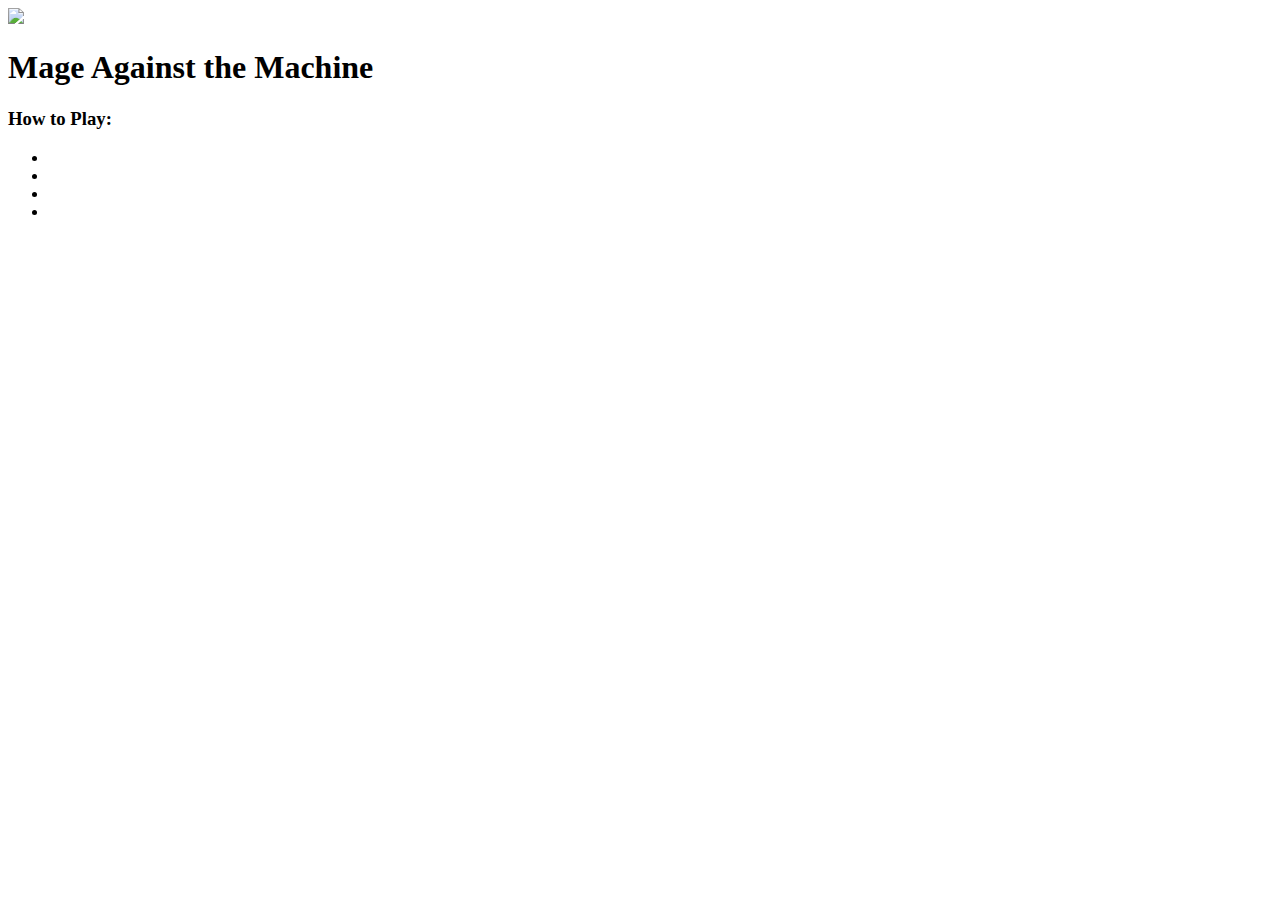
==== index.html @ 9465abf4 "first commit" ====
<!DOCTYPE html>
<html lang="en">
<head>
    <meta charset="UTF-8">
    <meta name="viewport" content="width=device-width, initial-scale=1.0">
    <title>Mage Against The Machine</title>
</head>
<body>
    <main id='wrapper'>
        <div id='assetWrap'>
            <div class="backgrounds" id="layer1"></div>
            <div class="backgrounds" id="layer2"></div>
            <div class="backgrounds" id="layer3"></div>
            <div class="backgrounds" id="layer4"></div>
            <div id='playerContainer'>
                <div id='player'>
                    
                </div>
                <div id='machine'>
                    
                </div>
            </div>
            <div id='portalWrap'>
                <div id='portal'>
                    <img src='#'/>
                </div>
            </div>
            <div class="backgrounds" id="layer5"></div>
        </div>
        <div id='consoleWrap'>
            <div id='console'>
                <h1>Mage Against the Machine</h1>
                <h3>How to Play:</h3>
                <ul id='rules'>
                    <li></li>
                    <li></li>
                    <li></li>
                    <li></li>
                </ul>
                
            </div>
        </div>
    </div>
</body>
</html>
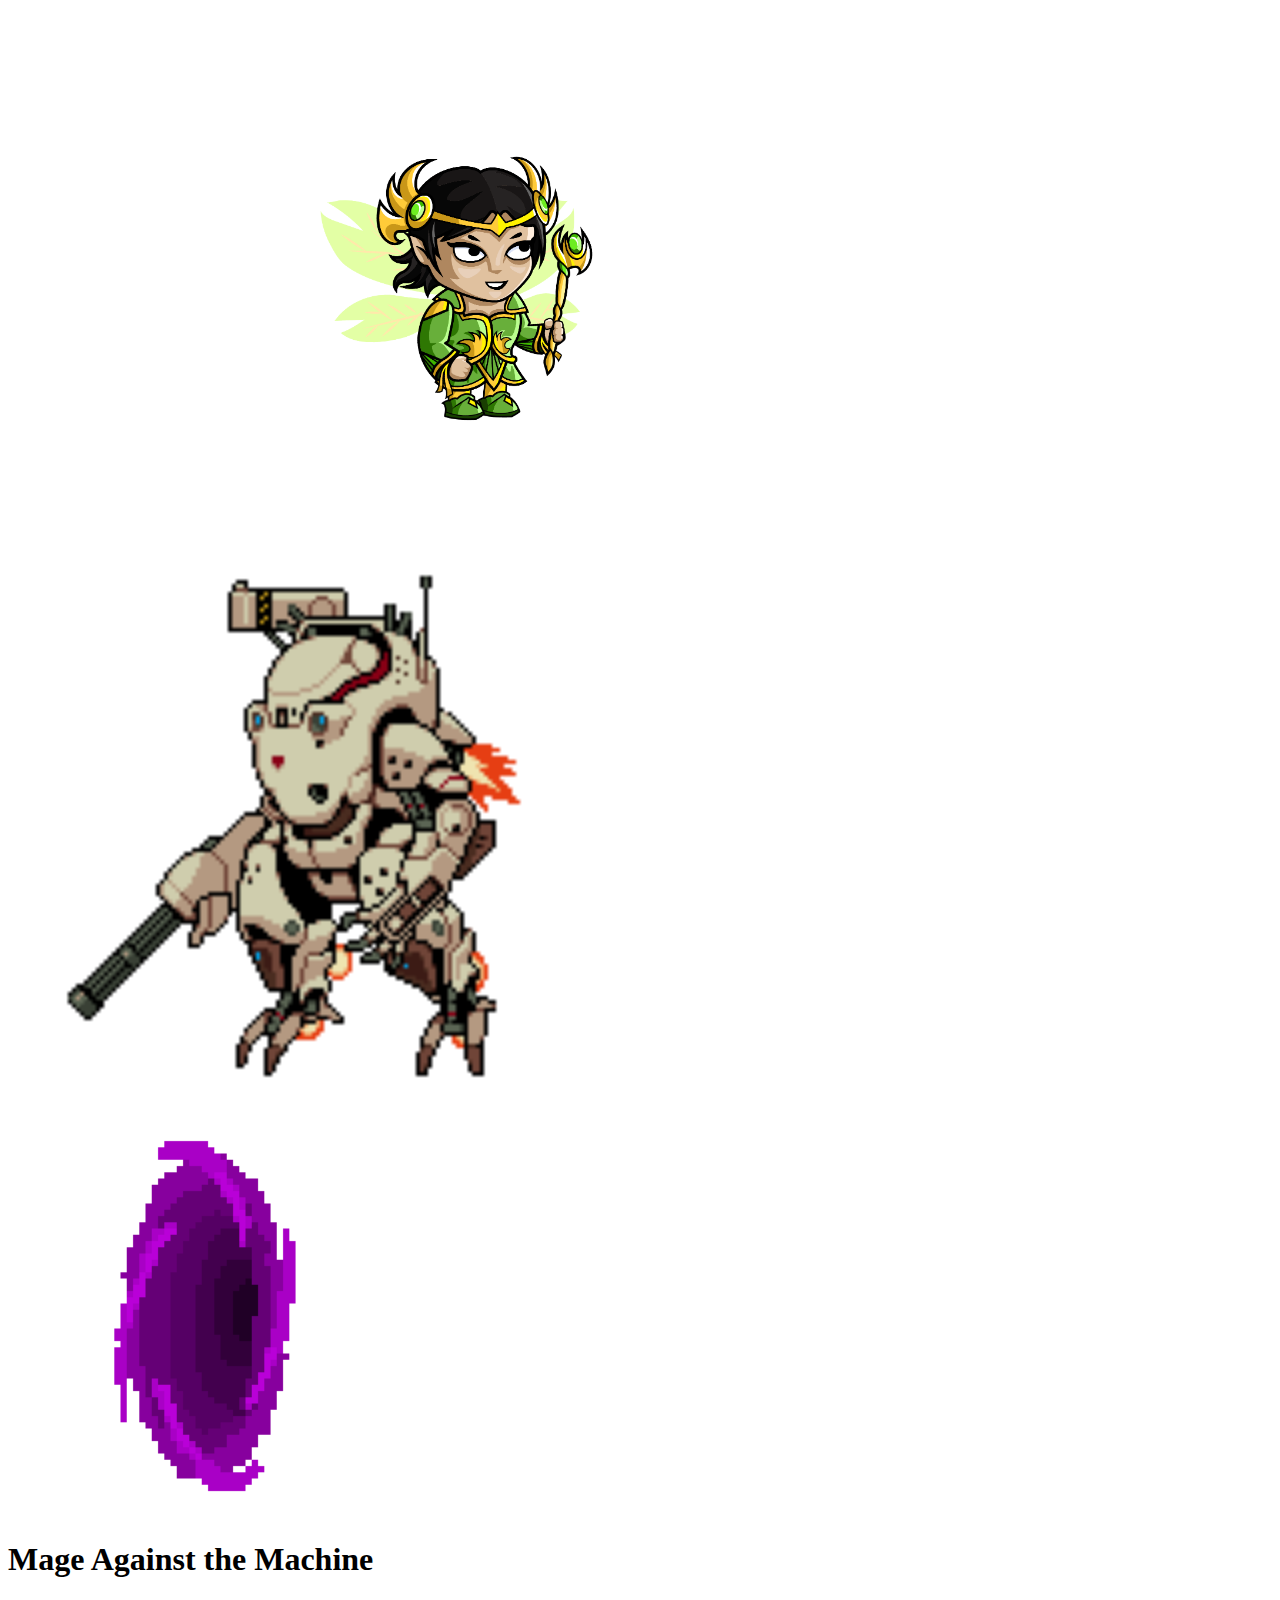
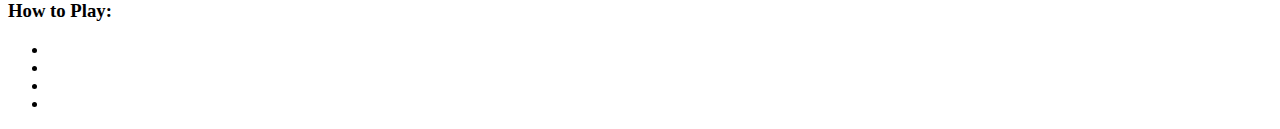
==== commit c84bc574: "added images and second css" ====
--- a/index.html
+++ b/index.html
@@ -4,6 +4,7 @@
     <meta charset="UTF-8">
     <meta name="viewport" content="width=device-width, initial-scale=1.0">
     <title>Mage Against The Machine</title>
+    <link rel="stylesheet" href="style.css">
 </head>
 <body>
     <main id='wrapper'>
@@ -11,24 +12,23 @@
             <div class="backgrounds" id="layer1"></div>
             <div class="backgrounds" id="layer2"></div>
             <div class="backgrounds" id="layer3"></div>
-            <div class="backgrounds" id="layer4"></div>
             <div id='playerContainer'>
                 <div id='player'>
-                    
+                    <img src="images/Fairy_03__ATTACK_000.png" style="height: 500px;"/>  
                 </div>
                 <div id='machine'>
-                    
+                    <img id= 'machineOne' src="images/idlerobot.gif" style = "height: 600px;"/>
                 </div>
+                <div class="backgrounds" id="layer4"></div>
             </div>
             <div id='portalWrap'>
                 <div id='portal'>
-                    <img src='#'/>
+                    <a href="levelOne.html"><img src='./images/portal.gif' style="height: 400px;"/></a>
                 </div>
             </div>
-            <div class="backgrounds" id="layer5"></div>
         </div>
         <div id='consoleWrap'>
-            <div id='console'>
+            <div class='consoles' id='consoleMain'>
                 <h1>Mage Against the Machine</h1>
                 <h3>How to Play:</h3>
                 <ul id='rules'>
@@ -41,5 +41,10 @@
             </div>
         </div>
     </div>
+
+    <script src="https://code.jquery.com/jquery-3.4.1.min.js"
+    integrity="sha256-CSXorXvZcTkaix6Yvo6HppcZGetbYMGWSFlBw8HfCJo="
+    crossorigin="anonymous"></script>
+    <script src='main.js' async defer></script>
 </body>
 </html>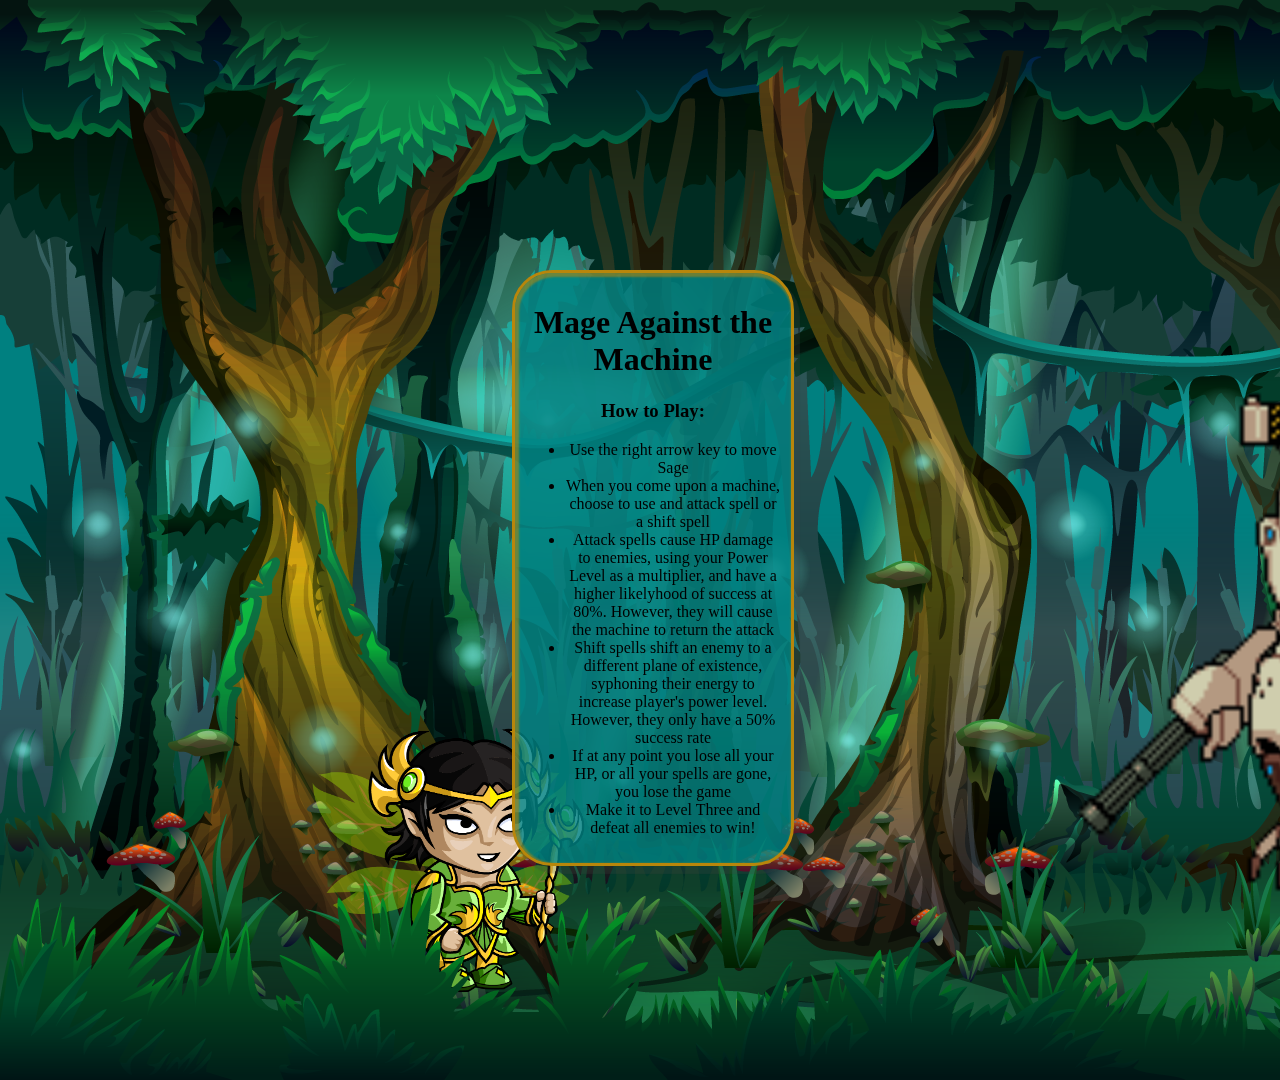
==== commit 84d1521f: "Win State added, rules added" ====
--- a/index.html
+++ b/index.html
@@ -32,10 +32,14 @@
                 <h1>Mage Against the Machine</h1>
                 <h3>How to Play:</h3>
                 <ul id='rules'>
-                    <li></li>
-                    <li></li>
-                    <li></li>
-                    <li></li>
+                    <li>Use the right arrow key to move Sage</li>
+                    <li>When you come upon a machine, choose to use and attack spell or a shift spell</li>
+                    <li>Attack spells cause HP damage to enemies, using your Power Level as a multiplier, and have a higher likelyhood of success at 80%. 
+                        However, they will cause the machine to return the attack</li>
+                    <li>Shift spells shift an enemy to a different plane of existence, syphoning their energy to increase player's power level. However, they only have a 50% success rate</li>
+                    <li> If at any point you lose all your HP, or all your spells are gone, you lose the game</li>
+                    <li> Make it to Level Three and defeat all enemies to win!</li>
+
                 </ul>
                 
             </div>
--- a/style.css
+++ b/style.css
@@ -0,0 +1,122 @@
+body {
+    height: 1080px;
+    width: 1920px;
+    background-color: teal;
+    padding: 0;
+    margin: 0;
+    /* position: fixed; */
+    /* overflow: hidden; */
+    overflow-y: hidden;
+    /* background-image: url("./images/Sky.png"); */
+}
+
+#wrapper {
+    display: flex;
+    height: 1080px;
+    width: 1920px;
+    justify-content: center;
+    align-items: center;
+    flex-direction: column;
+}
+
+#assetWrap {
+    height: 1080px;
+    width: 1920px;
+    display: flex;
+    justify-content: center;
+    align-items: center;
+    flex-direction: column;
+    position: absolute;
+}
+
+#layer1 {
+    background-image: url('./images/BG_Decor.png');
+    height: 1080px;
+    width: 1920px;
+    position: absolute;
+}
+#layer2 {
+    background-image: url('./images/Middle_Decor.png');
+    height: 1080px;
+    width: 1920px;
+    position: absolute;
+}
+#layer3 {
+    background-image: url('./images/Foreground.png');
+    height: 1080px;
+    width: 1920px;
+    position: absolute;
+}
+#layer4 {
+    background-image: url('./images/Ground.png');
+    height: 1080px;
+    width: 1920px;
+    position: absolute;
+}
+
+#playerContainer {
+    height: 1080px;
+    width: 1920px;
+    background-color:transparent;
+    position: absolute;
+    display: flex;
+    flex-direction: column;
+    justify-content: flex-end;
+    
+
+}
+#player {
+    display: flex;
+    align-items: flex-end;
+    height: 500px;
+    display: flex;
+    position: relative;
+    bottom: 0px;
+    /* background-color: yellowgreen; */
+}
+
+#machine {
+    position: absolute;
+    float: right;
+    right: 300px;
+    background-color: transparent;
+    bottom: 150px;
+    /* background-image: url("./images/idlerobot.gif"); */
+}
+
+#portalWrap {
+    position: absolute;
+    display: flex;
+    align-self: flex-end;
+    justify-self: center;
+}
+
+#consoleWrap {
+    background-color: transparent;
+    display: flex;
+    position: relative;
+    width: 70%;
+    right: 100px;
+    height: 50%;
+    /* background-color: whitesmoke; */
+}
+
+#consoleMain {
+    left: 40%;
+    position: fixed;
+    text-align: center;
+    background-color: rgba(0, 128, 128, 0.829);
+    border-color: darkgoldenrod;
+    border-style: solid;
+    perspective: 300px;
+    border-radius: 40px;
+    padding: 10px;
+    width: 20%;
+    box-shadow: 5px 7px 1px 1px rgba(63, 63, 62, 0.267), inset 2px 2px 2px 2px rgba(184, 135, 11, 0.568);
+
+}
+
+img {
+    padding: 0;
+    height: 0;
+}